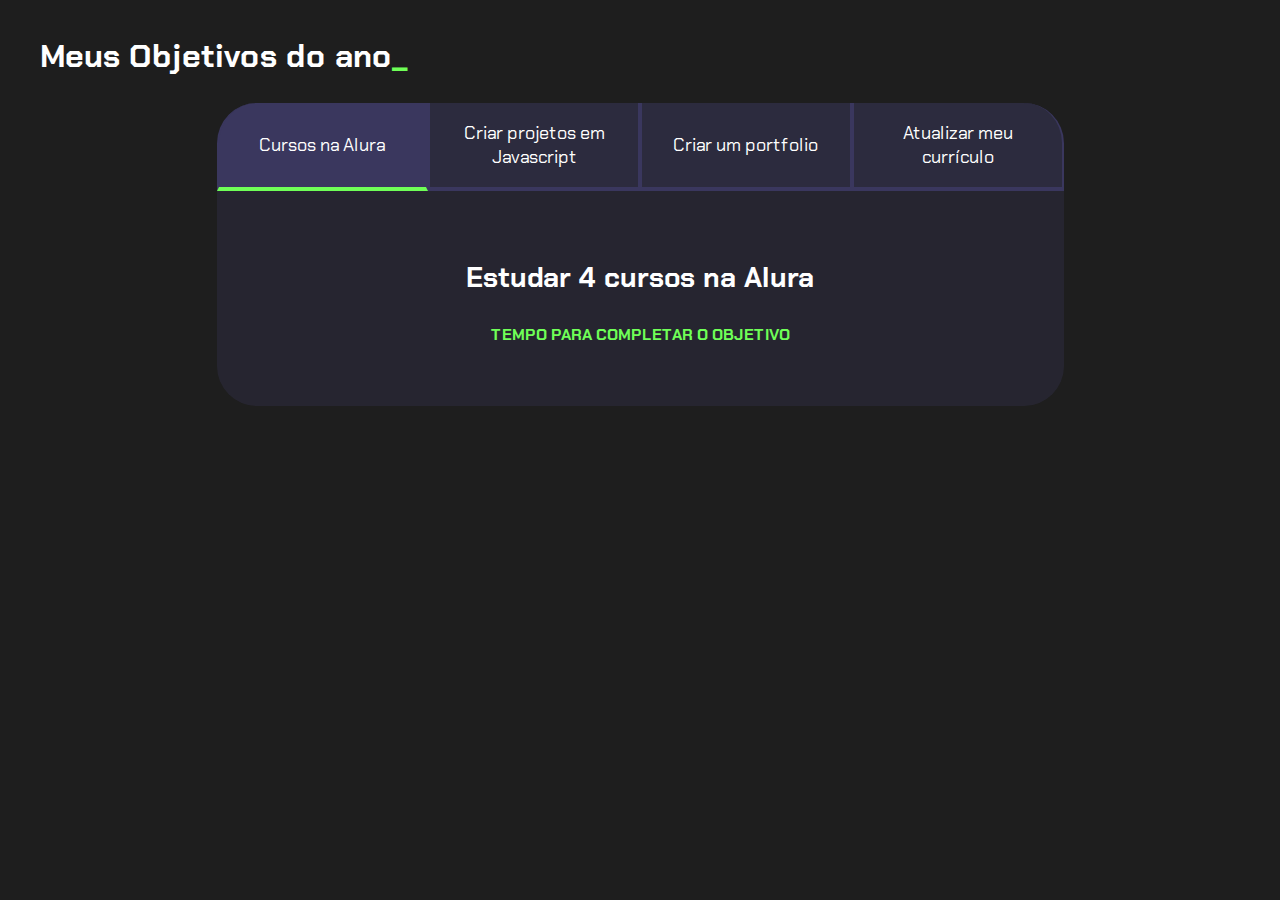
==== index.html @ 085c6eb7 "Add files via upload" ====
<!DOCTYPE html>
<html lang="pt-br">
<head>
    <meta charset="UTF-8">
    <meta name="viewport" content="width=device-width, initial-scale=1.0">
    <title>Meus objetivos do ano</title>
    <link rel="stylesheet" href="style.css">
</head>
<body>
    <section class="conteudo-principal">
        <h2 class="titulo-principal">Meus Objetivos do ano<span>_</span></h2>
        <div class="conteudo">
        <div class="botoes">
            <button class="botao ativo">Cursos na Alura</button>
            <button class="botao">Criar projetos em Javascript</button>
            <button class="botao">Criar um portfolio</button>
            <button class="botao">Atualizar meu currículo</button>
        </div>
        <div class="abas-textos">
            <div class="aba-conteudo ativo">
                <h3 class="aba-conteudo-titulo-principal">Estudar 4 cursos na Alura</h3>
                <h4 class="aba-conteudo-titulo-secundario">Tempo para completar o objetivo</h4>
            </div>
            <div class="aba-conteudo">
                <h3 class="aba-conteudo-titulo-principal">Criar 5 projetos em Javascript</h3>
                <h4 class="aba-conteudo-titulo-secundario">Tempo para completar o objetivo</h4>
            </div>
            <div class="aba-conteudo">
                <h3 class="aba-conteudo-titulo-principal">Criar um portfolio com os meus 3 melhores projetos</h3>
                <h4 class="aba-conteudo-titulo-secundario">Tempo para completar o objetivo</h4>
            </div>
            <div class="aba-conteudo">
                <h3 class="aba-conteudo-titulo-principal">Atualizar meu curriculo com os certificados da Alura</h3>
                <h4 class="aba-conteudo-titulo-secundario">Tempo para completar o objetivo</h4>
            </div>
        </div>
    </div>
    </section>
    <script src="main.js"></script>
</body>
</html>
---- style.css ----
@import url('https://fonts.googleapis.com/css2?family=Chakra+Petch:wght@400;700&display=swap');

:root {
    --cor-de-fundo: #1E1E1E;
    --verde: #6FFF57;
    --branco: #FFFFFF;
    --botao-ativo: #3A375E;
    --botao-inativo: rgba(58, 55, 94, 0.5);
    --texto-fundo: rgba(58, 55, 94, 0.3);
}

body {
    background-color: var(--cor-de-fundo);
    color: var(--branco);
    font-family: 'Chakra Petch', sans-serif;
}


.conteudo-principal {
    display: flex;
    flex-direction: column;
    justify-content: center;
    align-items: center;
    max-width: 1200px;
    width: 100%;
    margin: 0 auto;
}

.titulo-principal {
    text-align: left;
    width: 100%;
    font-size: 32px;
}

.titulo-principal span {
    color: var(--verde);
}


.botao {
    font-family: 'Chakra Petch', sans-serif;
    background-color: var(--botao-inativo);
    color: var(--branco);
    display: flex;
    justify-content: center;
    padding: 1em;
    font-size: 18px;
    align-items: center;
    width: 100%;
    border-bottom: 4px solid var(--botao-ativo);
    border-left: 2px solid var(--botao-ativo);
    border-right: 2px solid var(--botao-ativo);
    border-top: none;
}

.botao:first-child {
    border-radius: 40px 40px 0 0;
}

.botoes {
    display: block;
}

.botao.ativo{
    background-color: var(--botao-ativo);
    border-bottom: 4px solid var(--verde);
}

.abas-textos{
    background-color: var(--texto-fundo);
    padding: 40px;
    border-radius: 0 0 40px 40px;
}
.aba-conteudo.ativo{
    display:block;
}

.aba-conteudo{
    display: none;
}

.aba-conteudo-titulo-principal{
    font-size: 28px;
    text-align: center;
}
.aba-conteudo-titulo-secundario{
    text-align: center;
    color: var(--verde);
    text-transform: uppercase;
}

@media screen and (min-width: 768px) {
    .botoes {
        display: flex;
    }

    .botao:first-child {
        border-radius: 40px 0 0 0;
    }

    .botao:last-child {
        border-radius: 0 40px 0 0;
    }
}
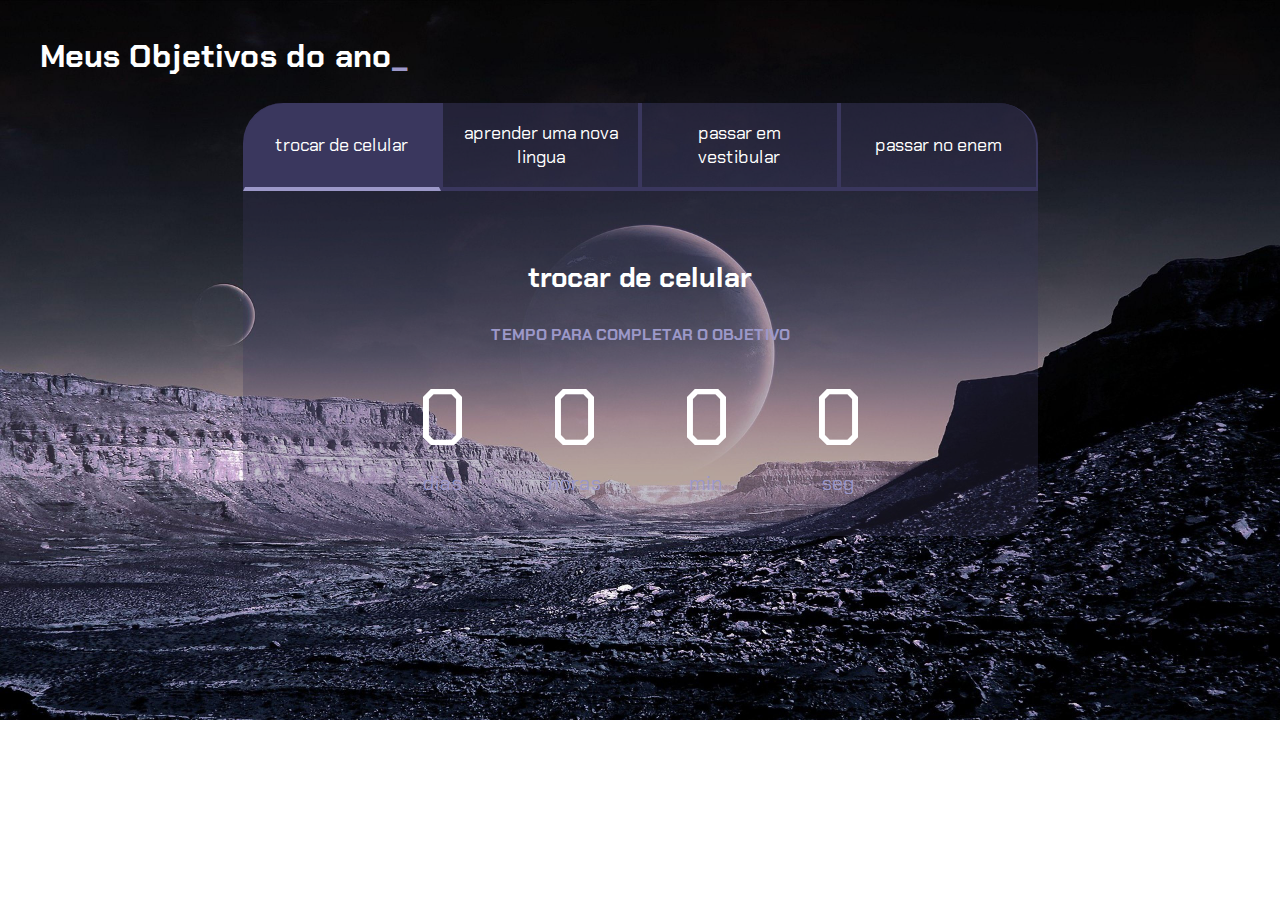
==== commit f0c74489: "Add files via upload" ====
--- a/index.html
+++ b/index.html
@@ -1,41 +1,116 @@
-<!DOCTYPE html>
-<html lang="pt-br">
-<head>
-    <meta charset="UTF-8">
-    <meta name="viewport" content="width=device-width, initial-scale=1.0">
-    <title>Meus objetivos do ano</title>
-    <link rel="stylesheet" href="style.css">
-</head>
-<body>
-    <section class="conteudo-principal">
-        <h2 class="titulo-principal">Meus Objetivos do ano<span>_</span></h2>
-        <div class="conteudo">
-        <div class="botoes">
-            <button class="botao ativo">Cursos na Alura</button>
-            <button class="botao">Criar projetos em Javascript</button>
-            <button class="botao">Criar um portfolio</button>
-            <button class="botao">Atualizar meu currículo</button>
-        </div>
-        <div class="abas-textos">
-            <div class="aba-conteudo ativo">
-                <h3 class="aba-conteudo-titulo-principal">Estudar 4 cursos na Alura</h3>
-                <h4 class="aba-conteudo-titulo-secundario">Tempo para completar o objetivo</h4>
-            </div>
-            <div class="aba-conteudo">
-                <h3 class="aba-conteudo-titulo-principal">Criar 5 projetos em Javascript</h3>
-                <h4 class="aba-conteudo-titulo-secundario">Tempo para completar o objetivo</h4>
-            </div>
-            <div class="aba-conteudo">
-                <h3 class="aba-conteudo-titulo-principal">Criar um portfolio com os meus 3 melhores projetos</h3>
-                <h4 class="aba-conteudo-titulo-secundario">Tempo para completar o objetivo</h4>
-            </div>
-            <div class="aba-conteudo">
-                <h3 class="aba-conteudo-titulo-principal">Atualizar meu curriculo com os certificados da Alura</h3>
-                <h4 class="aba-conteudo-titulo-secundario">Tempo para completar o objetivo</h4>
-            </div>
-        </div>
-    </div>
-    </section>
-    <script src="main.js"></script>
-</body>
+<!DOCTYPE html>
+<html lang="pt-br">
+
+<head>
+    <meta charset="UTF-8">
+    <meta name="viewport" content="width=device-width, initial-scale=1.0">
+    <title>Meus objetivos do ano</title>
+    <link rel="stylesheet" href="style.css">
+</head>
+
+<body>
+    <section class="conteudo-principal">
+        <h2 class="titulo-principal">Meus Objetivos do ano<span>_</span></h2>
+        <div class="conteudo">
+            <div class="botoes">
+                <button class="botao ativo">trocar de celular</button>
+                <button class="botao">aprender uma nova lingua</button>
+                <button class="botao">passar em vestibular</button>
+                <button class="botao">passar no enem</button>
+            </div>
+            <div class="abas-textos">
+                <div class="aba-conteudo ativo">
+                    <h3 class="aba-conteudo-titulo-principal">trocar de celular</h3>
+                    <h4 class="aba-conteudo-titulo-secundario">Tempo para completar o objetivo</h4>
+                    <div class="contador">
+                        <div class="contador-digito">
+                            <p class="contador-digito-numero" id="dias0">23</p>
+                            <p class="contador-digito-texto">dias</p>
+                        </div>
+                        <div class="contador-digito">
+                            <p class="contador-digito-numero" id="horas0">12</p>
+                            <p class="contador-digito-texto">horas</p>
+                        </div>
+                        <div class="contador-digito">
+                            <p class="contador-digito-numero" id="min0">15</p>
+                            <p class="contador-digito-texto">min</p>
+                        </div>
+                        <div class="contador-digito">
+                            <p class="contador-digito-numero" id="seg0">9</p>
+                            <p class="contador-digito-texto">seg</p>
+                        </div>
+                    </div>
+                </div>
+                <div class="aba-conteudo">
+                    <h3 class="aba-conteudo-titulo-principal">aprender uma nova lingua</h3>
+                    <h4 class="aba-conteudo-titulo-secundario">Tempo para completar o objetivo</h4>
+                    <div class="contador">
+                        <div class="contador-digito">
+                            <p class="contador-digito-numero" id="dias1">249</p>
+                            <p class="contador-digito-texto">dias</p>
+                        </div>
+                        <div class="contador-digito">
+                            <p class="contador-digito-numero" id="horas1">7</p>
+                            <p class="contador-digito-texto">horas</p>
+                        </div>
+                        <div class="contador-digito">
+                            <p class="contador-digito-numero" id="min1">12</p>
+                            <p class="contador-digito-texto">min</p>
+                        </div>
+                        <div class="contador-digito">
+                            <p class="contador-digito-numero" id="seg1">7</p>
+                            <p class="contador-digito-texto">seg</p>
+                        </div>
+                    </div>
+                </div>
+                <div class="aba-conteudo">
+                    <h3 class="aba-conteudo-titulo-principal">passar em um vestibular</h3>
+                    <h4 class="aba-conteudo-titulo-secundario">Tempo para completar o objetivo</h4>
+                    <div class="contador">
+                        <div class="contador-digito">
+                            <p class="contador-digito-numero" id="dias2">235</p>
+                            <p class="contador-digito-texto">dias</p>
+                        </div>
+                        <div class="contador-digito">
+                            <p class="contador-digito-numero" id="horas2">12</p>
+                            <p class="contador-digito-texto">horas</p>
+                        </div>
+                        <div class="contador-digito">
+                            <p class="contador-digito-numero" id="min2">12</p>
+                            <p class="contador-digito-texto">min</p>
+                        </div>
+                        <div class="contador-digito">
+                            <p class="contador-digito-numero" id="seg2">30</p>
+                            <p class="contador-digito-texto">seg</p>
+                        </div>
+                    </div>
+                </div>
+                <div class="aba-conteudo">
+                    <h3 class="aba-conteudo-titulo-principal">passar no enem</h3>
+                    <h4 class="aba-conteudo-titulo-secundario">Tempo para completar o objetivo</h4>
+                    <div class="contador">
+                        <div class="contador-digito">
+                            <p class="contador-digito-numero" id="dias3">145</p>
+                            <p class="contador-digito-texto">dias</p>
+                        </div>
+                        <div class="contador-digito">
+                            <p class="contador-digito-numero" id="horas3">23</p>
+                            <p class="contador-digito-texto">horas</p>
+                        </div>
+                        <div class="contador-digito">
+                            <p class="contador-digito-numero" id="min3">12</p>
+                            <p class="contador-digito-texto">min</p>
+                        </div>
+                        <div class="contador-digito">
+                            <p class="contador-digito-numero" id="seg3">17</p>
+                            <p class="contador-digito-texto">seg</p>
+                        </div>
+                    </div>
+                </div>
+            </div>
+        </div>
+    </section>
+    <script src="main.js"></script>
+</body>
+
 </html>--- a/style.css
+++ b/style.css
@@ -2,7 +2,7 @@
 
 :root {
     --cor-de-fundo: #1E1E1E;
-    --verde: #6FFF57;
+    --verde: #9c98c9;
     --branco: #FFFFFF;
     --botao-ativo: #3A375E;
     --botao-inativo: rgba(58, 55, 94, 0.5);
@@ -10,7 +10,9 @@
 }
 
 body {
-    background-color: var(--cor-de-fundo);
+    background-image: url(235710.jpg);
+    background-size: cover;
+    background-repeat: no-repeat ;
     color: var(--branco);
     font-family: 'Chakra Petch', sans-serif;
 }
@@ -89,6 +91,30 @@
     text-transform: uppercase;
 }
 
+.contador{
+    display:flex;
+    justify-content: center;
+    flex-wrap: wrap;
+}
+.contador-digito{
+    padding: 0 16px;
+    text-align: center;
+    min-width: 100px;
+}
+
+.contador-digito-numero{
+    font-size: 80px;
+    margin: 0;
+
+}
+
+.contador-digito-texto{
+    color: var(--verde);
+    font-size: 20px;
+    margin: 0;
+
+}
+
 @media screen and (min-width: 768px) {
     .botoes {
         display: flex;
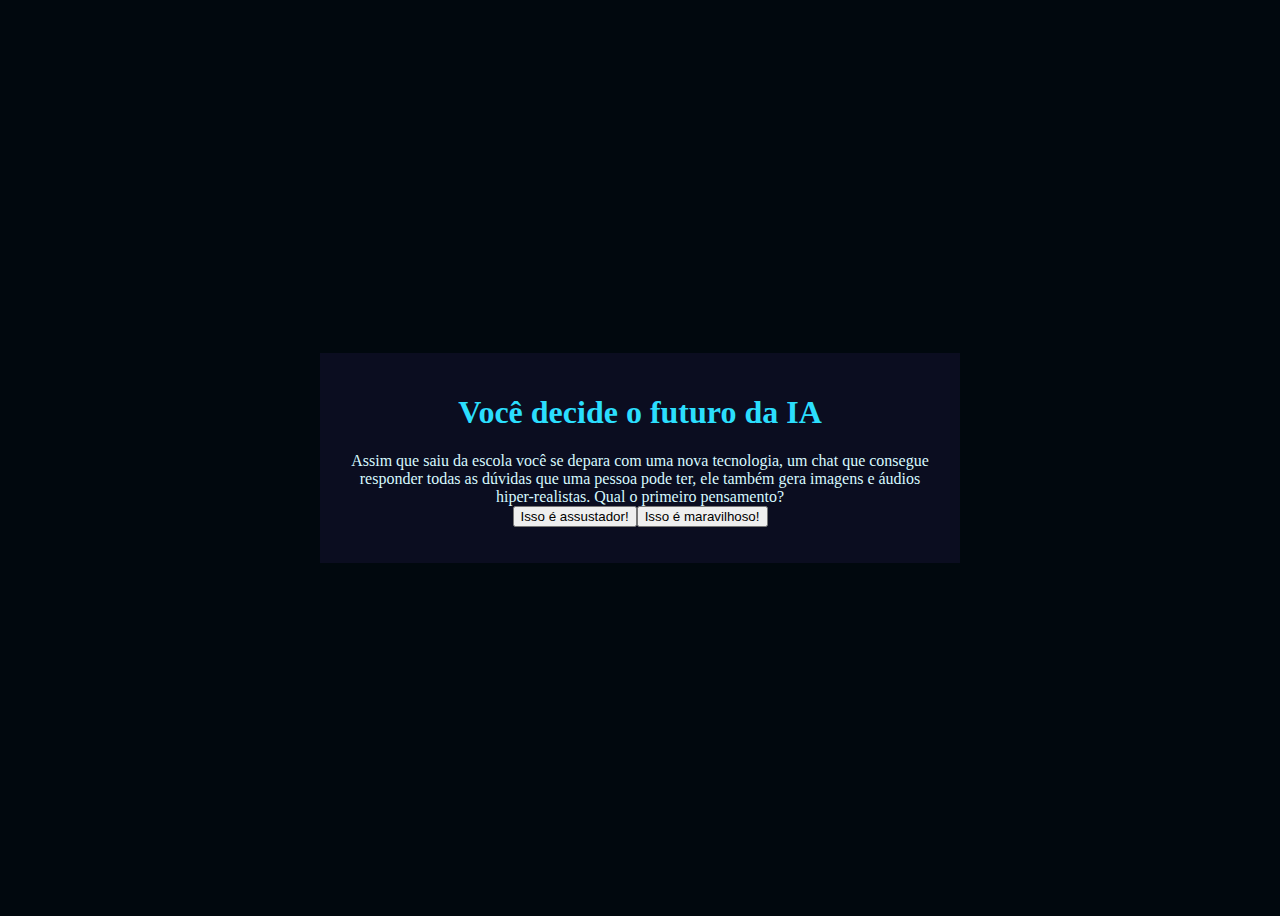
==== commit 19aec9ed: "Add files via upload" ====
--- a/index.html
+++ b/index.html
@@ -1,116 +1,20 @@
-<!DOCTYPE html>
-<html lang="pt-br">
-
-<head>
-    <meta charset="UTF-8">
-    <meta name="viewport" content="width=device-width, initial-scale=1.0">
-    <title>Meus objetivos do ano</title>
-    <link rel="stylesheet" href="style.css">
-</head>
-
-<body>
-    <section class="conteudo-principal">
-        <h2 class="titulo-principal">Meus Objetivos do ano<span>_</span></h2>
-        <div class="conteudo">
-            <div class="botoes">
-                <button class="botao ativo">trocar de celular</button>
-                <button class="botao">aprender uma nova lingua</button>
-                <button class="botao">passar em vestibular</button>
-                <button class="botao">passar no enem</button>
-            </div>
-            <div class="abas-textos">
-                <div class="aba-conteudo ativo">
-                    <h3 class="aba-conteudo-titulo-principal">trocar de celular</h3>
-                    <h4 class="aba-conteudo-titulo-secundario">Tempo para completar o objetivo</h4>
-                    <div class="contador">
-                        <div class="contador-digito">
-                            <p class="contador-digito-numero" id="dias0">23</p>
-                            <p class="contador-digito-texto">dias</p>
-                        </div>
-                        <div class="contador-digito">
-                            <p class="contador-digito-numero" id="horas0">12</p>
-                            <p class="contador-digito-texto">horas</p>
-                        </div>
-                        <div class="contador-digito">
-                            <p class="contador-digito-numero" id="min0">15</p>
-                            <p class="contador-digito-texto">min</p>
-                        </div>
-                        <div class="contador-digito">
-                            <p class="contador-digito-numero" id="seg0">9</p>
-                            <p class="contador-digito-texto">seg</p>
-                        </div>
-                    </div>
-                </div>
-                <div class="aba-conteudo">
-                    <h3 class="aba-conteudo-titulo-principal">aprender uma nova lingua</h3>
-                    <h4 class="aba-conteudo-titulo-secundario">Tempo para completar o objetivo</h4>
-                    <div class="contador">
-                        <div class="contador-digito">
-                            <p class="contador-digito-numero" id="dias1">249</p>
-                            <p class="contador-digito-texto">dias</p>
-                        </div>
-                        <div class="contador-digito">
-                            <p class="contador-digito-numero" id="horas1">7</p>
-                            <p class="contador-digito-texto">horas</p>
-                        </div>
-                        <div class="contador-digito">
-                            <p class="contador-digito-numero" id="min1">12</p>
-                            <p class="contador-digito-texto">min</p>
-                        </div>
-                        <div class="contador-digito">
-                            <p class="contador-digito-numero" id="seg1">7</p>
-                            <p class="contador-digito-texto">seg</p>
-                        </div>
-                    </div>
-                </div>
-                <div class="aba-conteudo">
-                    <h3 class="aba-conteudo-titulo-principal">passar em um vestibular</h3>
-                    <h4 class="aba-conteudo-titulo-secundario">Tempo para completar o objetivo</h4>
-                    <div class="contador">
-                        <div class="contador-digito">
-                            <p class="contador-digito-numero" id="dias2">235</p>
-                            <p class="contador-digito-texto">dias</p>
-                        </div>
-                        <div class="contador-digito">
-                            <p class="contador-digito-numero" id="horas2">12</p>
-                            <p class="contador-digito-texto">horas</p>
-                        </div>
-                        <div class="contador-digito">
-                            <p class="contador-digito-numero" id="min2">12</p>
-                            <p class="contador-digito-texto">min</p>
-                        </div>
-                        <div class="contador-digito">
-                            <p class="contador-digito-numero" id="seg2">30</p>
-                            <p class="contador-digito-texto">seg</p>
-                        </div>
-                    </div>
-                </div>
-                <div class="aba-conteudo">
-                    <h3 class="aba-conteudo-titulo-principal">passar no enem</h3>
-                    <h4 class="aba-conteudo-titulo-secundario">Tempo para completar o objetivo</h4>
-                    <div class="contador">
-                        <div class="contador-digito">
-                            <p class="contador-digito-numero" id="dias3">145</p>
-                            <p class="contador-digito-texto">dias</p>
-                        </div>
-                        <div class="contador-digito">
-                            <p class="contador-digito-numero" id="horas3">23</p>
-                            <p class="contador-digito-texto">horas</p>
-                        </div>
-                        <div class="contador-digito">
-                            <p class="contador-digito-numero" id="min3">12</p>
-                            <p class="contador-digito-texto">min</p>
-                        </div>
-                        <div class="contador-digito">
-                            <p class="contador-digito-numero" id="seg3">17</p>
-                            <p class="contador-digito-texto">seg</p>
-                        </div>
-                    </div>
-                </div>
-            </div>
-        </div>
-    </section>
-    <script src="main.js"></script>
-</body>
-
+<!DOCTYPE html>
+<html lang="pt-br">
+<head>
+    <meta charset="UTF-8">
+    <meta name="viewport" content="width=device-width, initial-scale=1.0">
+    <link rel="stylesheet" href="style.css">
+    <title>Você decide o futuro da IA</title>
+</head>
+<body>
+    <div class="caixa-principal">
+        <h1>Você decide o futuro da IA</h1>
+        <div class="caixa-perguntas"></div>
+        <div class="caixa-alternativas"></div>
+        <div class="caixa-resultado">
+            <p class="texto-resultado"></p>
+        </div>
+    </div>
+    <script src="script.js"></script>
+</body>
 </html>--- a/style.css
+++ b/style.css
@@ -1,130 +1,29 @@
-@import url('https://fonts.googleapis.com/css2?family=Chakra+Petch:wght@400;700&display=swap');
+:root{
+    --cor-fundo: #01080E ;
+    --cor-principal: #0B0D20 ;
+    --cor-secundaria: #212333; 
+    --cor-destaque: #2BDEFD;
+    --cor-texto: #D7F9FF;
 
-:root {
-    --cor-de-fundo: #1E1E1E;
-    --verde: #9c98c9;
-    --branco: #FFFFFF;
-    --botao-ativo: #3A375E;
-    --botao-inativo: rgba(58, 55, 94, 0.5);
-    --texto-fundo: rgba(58, 55, 94, 0.3);
 }
 
 body {
-    background-image: url(235710.jpg);
-    background-size: cover;
-    background-repeat: no-repeat ;
-    color: var(--branco);
-    font-family: 'Chakra Petch', sans-serif;
+    background-color: var(--cor-fundo);
+    color: var(--cor-texto);
+    display: flex;
+    justify-content: center;
+    align-items: center;
+    min-height: 100vh;
 }
 
-
-.conteudo-principal {
-    display: flex;
-    flex-direction: column;
-    justify-content: center;
-    align-items: center;
-    max-width: 1200px;
-    width: 100%;
-    margin: 0 auto;
+.caixa-principal{
+    background-color: var(--cor-principal);
+    width: 90%;
+    max-width: 600px;
+    text-align: center;
+    padding: 20px;
 }
 
-.titulo-principal {
-    text-align: left;
-    width: 100%;
-    font-size: 32px;
+h1{
+    color: var(--cor-destaque);
 }
-
-.titulo-principal span {
-    color: var(--verde);
-}
-
-
-.botao {
-    font-family: 'Chakra Petch', sans-serif;
-    background-color: var(--botao-inativo);
-    color: var(--branco);
-    display: flex;
-    justify-content: center;
-    padding: 1em;
-    font-size: 18px;
-    align-items: center;
-    width: 100%;
-    border-bottom: 4px solid var(--botao-ativo);
-    border-left: 2px solid var(--botao-ativo);
-    border-right: 2px solid var(--botao-ativo);
-    border-top: none;
-}
-
-.botao:first-child {
-    border-radius: 40px 40px 0 0;
-}
-
-.botoes {
-    display: block;
-}
-
-.botao.ativo{
-    background-color: var(--botao-ativo);
-    border-bottom: 4px solid var(--verde);
-}
-
-.abas-textos{
-    background-color: var(--texto-fundo);
-    padding: 40px;
-    border-radius: 0 0 40px 40px;
-}
-.aba-conteudo.ativo{
-    display:block;
-}
-
-.aba-conteudo{
-    display: none;
-}
-
-.aba-conteudo-titulo-principal{
-    font-size: 28px;
-    text-align: center;
-}
-.aba-conteudo-titulo-secundario{
-    text-align: center;
-    color: var(--verde);
-    text-transform: uppercase;
-}
-
-.contador{
-    display:flex;
-    justify-content: center;
-    flex-wrap: wrap;
-}
-.contador-digito{
-    padding: 0 16px;
-    text-align: center;
-    min-width: 100px;
-}
-
-.contador-digito-numero{
-    font-size: 80px;
-    margin: 0;
-
-}
-
-.contador-digito-texto{
-    color: var(--verde);
-    font-size: 20px;
-    margin: 0;
-
-}
-
-@media screen and (min-width: 768px) {
-    .botoes {
-        display: flex;
-    }
-
-    .botao:first-child {
-        border-radius: 40px 0 0 0;
-    }
-
-    .botao:last-child {
-        border-radius: 0 40px 0 0;
-    }
-}